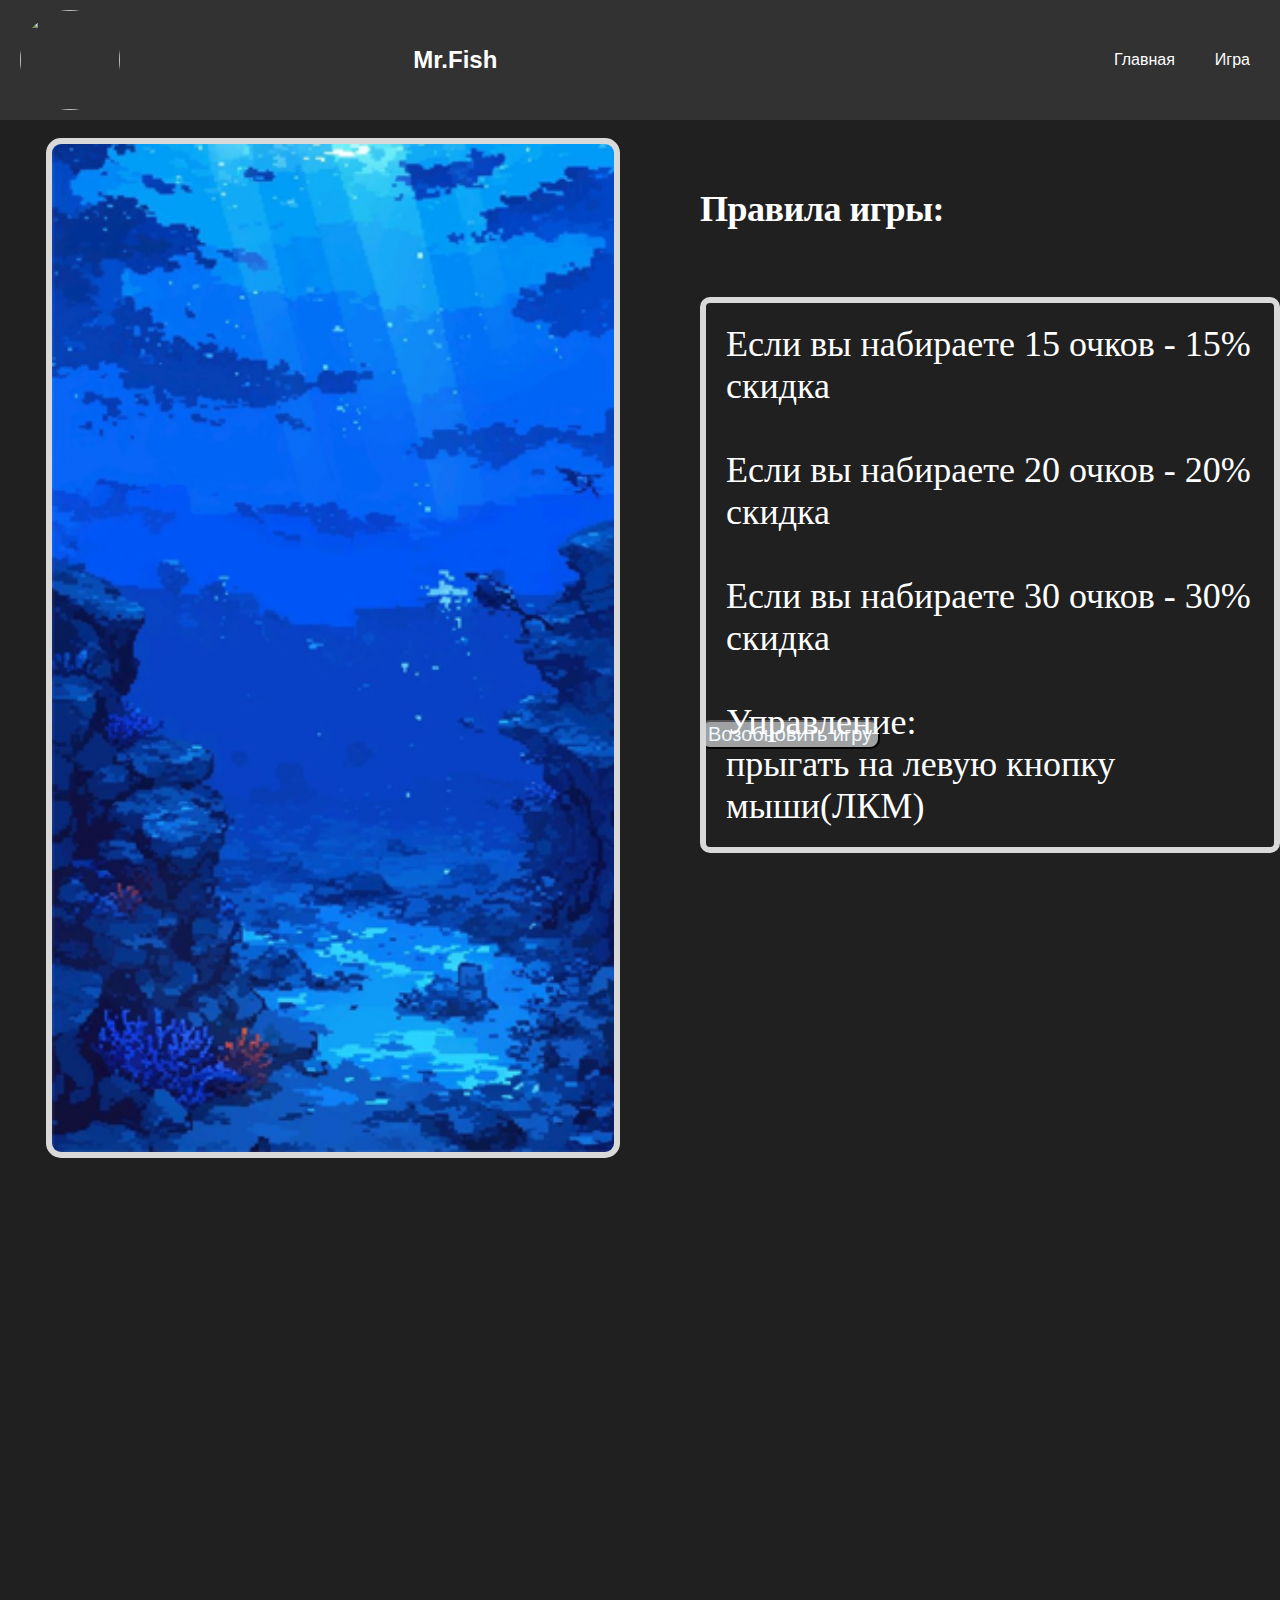
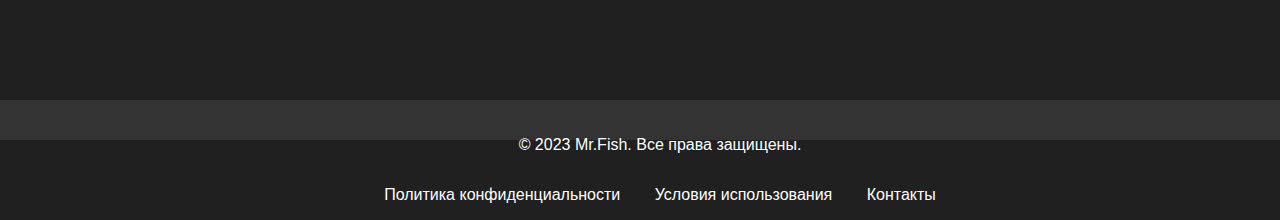
==== bird.html @ ad5da6eb "Update bird.html" ====
<!DOCTYPE html>
<html lang="en">
<head>
    <meta charset="UTF-8">
    <meta name="viewport" content="width=device-width, initial-scale=1.0">
    <link rel="stylesheet" href="styleBird.css">
    <title>Document</title>
</head>
<body>
    <header class="site-header">
        <img class="img" src="img/avatar.png" alt="">
        <div class="logo">Mr.Fish</div>
        <div class="burger-menu">
            <span></span>
        </div>
        <nav class="navigation">
            <ul>
                <li><a href="index.html">Главная</a></li>
                <li><a href="bird.html">Игра</a></li>
            </ul>
        </nav>
    </header>
    <button class="reload" onclick="reloadPage()">Возобновить игру</button>
    <h1 class="zagol">Правила игры:</h1>
    <p class="zagol2">Если вы набираете 15 очков -  15% скидка<br>
        <br>
        Если вы набираете 20 очков -  20% скидка<br>
        <br>
        Если вы набираете 30 очков -  30% скидка<br>
        <br>
        Управление:<br>
        прыгать на левую кнопку мыши(ЛКМ)</p>
    <canvas class="flappybird" id="flappybird" width="288" height="512"></canvas>
    <footer class="site-footer">
        <div class="footer-content">
            <p>&copy; 2023 Mr.Fish. Все права защищены.</p>
            <nav class="footer-navigation">
                <ul>
                    <li><a href="#privacy">Политика конфиденциальности</a></li>
                    <li><a href="#terms">Условия использования</a></li>
                    <li><a href="#contact">Контакты</a></li>
                </ul>
            </nav>
        </div>
    </footer>
    <script src='bird.js'></script>
</body>
</html>
---- styleBird.css ----
body {
    margin: 0;
    font-family: Arial, sans-serif;
    background-color: #202020;
}

.site-header {
    background-color: #323232; /* Цвет фона */
    color: white; /* Цвет текста */
    display: flex;
    justify-content: space-between;
    align-items: center;
    padding: 10px 20px;
}

.flappybird{
    width: 100vw;
    height: 100vh;
}

.reload{
    position: relative;
    border-radius: 10px;
    left: 700px;
    top: 600px;
    background-color: rgb(159, 161, 162);
    font-size: 20px;
    color: aliceblue;
}

.logo {
    font-size: 24px;
    font-weight: bold;
}

.navigation ul {
    list-style-type: none; /* Убираем маркеры */
    margin: 0;
    padding: 0;
    display: flex;
}

.navigation li {
    margin-left: 20px; /* Отступ между пунктами меню */
}

.navigation a {
    color: white; /* Цвет ссылок */
    text-decoration: none; /* Убираем подчеркивание */
    padding: 5px 10px; /* Отступы внутри ссылки */
    transition: background-color 0.3s; /* Плавный переход цвета фона */
}

.navigation a:hover {
    background-color: rgba(255, 255, 255, 0.2); /* Цвет фона при наведении */
}

.img{
    width: 100px;
    height: 100px;
    border-radius: 100px;
}

.flappybird{
    position: absolute;
    width: 664px;
    height: 1076px;
    left: 46px;
    top: 138px;

    background: #D9D9D9;
    border-radius: 31px;

    box-sizing: border-box;

    position: absolute;
    width: 574px;
    height: 1020px;
    border: 6px solid #D9D9D9;
    border-radius: 15px;

}

.zagol{
    position: absolute;
    width: 281px;
    height: 40px;
    left: 700px;
    top: 161px;
    font-family: 'Manrope';
    font-style: normal;
    font-weight: 700;
    font-size: 36px;
    line-height: 49px;
    letter-spacing: -0.5px;
    color: white;


}

.zagol2{
    position: absolute;
    padding: 20px;
    left: 700px;
    top: 261px;
    font-family: 'Manrope';
    font-size: 36px;
    color: white;
    border-radius: 10px;
    border: 6px solid #D9D9D9;
}

.site-footer {
    background-color: #333; /* Цвет фона футера */
    color: #fff; /* Цвет текста */
    padding: 20px; /* Отступы внутри футера */
    text-align: center; /* Выравнивание текста по центру */
    position: relative; /* Для правильного позиционирования */
    bottom: 0; /* Привязка к низу страницы */
    width: 100%; /* Ширина на всю ширину экрана */
    position: absolute;
    top: 1700px;
}

.footer-content {
    display: flex;
    flex-direction: column;
    align-items: center; /* Центрирование содержимого по горизонтали */
}

.footer-navigation ul {
    list-style-type: none; /* Убираем маркеры списка */
    padding: 0; /* Убираем отступы */
}

.footer-navigation li {
    display: inline; /* Располагаем элементы списка в строку */
    margin: 0 15px; /* Отступы между элементами списка */
}

.footer-navigation a {
    color: #fff; /* Цвет ссылок */
    text-decoration: none; /* Убираем подчеркивание */
}

.footer-navigation a:hover {
    text-decoration: underline; /* Подчеркивание при наведении */
}

@media (max-width: 768px) {
    body {
        padding: 0 10px; /* Отступы по бокам */
    }

    .site-header {
        flex-direction: column; /* Вертикальное расположение элементов */
        padding: 10px; /* Уменьшаем отступы */
    }

    .flappybird{
        position: absolute;
        width: 464px;
        height: 1076px;
        left: 25px;
        top: 208px;
    
        background: #D9D9D9;
        border-radius: 31px;
    
        box-sizing: border-box;
    
        position: absolute;
        width: 574px;
        height: 920px;
        border: 6px solid #D9D9D9;
        border-radius: 15px;
    
    }

    .zagol{
        position: absolute;
        width: 281px;
        height: 40px;
        left: 25px;
        top: 1161px;
        font-family: 'Manrope';
        font-style: normal;
        font-weight: 700;
        font-size: 36px;
        line-height: 49px;
        letter-spacing: -0.5px;
        color: white;
    
    
    }
    
    .zagol2{
        position: absolute;
        padding: 20px;
        left: 1px;
        top: 1241px;
        font-family: 'Manrope';
        font-size: 36px;
        color: white;
        border-radius: 10px;
        border: 6px solid #D9D9D9;
    }

    .reload{
        position: relative;
        border-radius: 10px;
        left: 140px;
        top: 8px;
        background-color: rgb(159, 161, 162);
        font-size: 20px;
        color: aliceblue;
    }

    .site-footer {
        position: relative; /* Изменяем позиционирование футера */
        top: 1780px; /* Убираем смещение по вертикали */
        padding: 10px; /* Уменьшаем отступы внутри футера */
    }
}
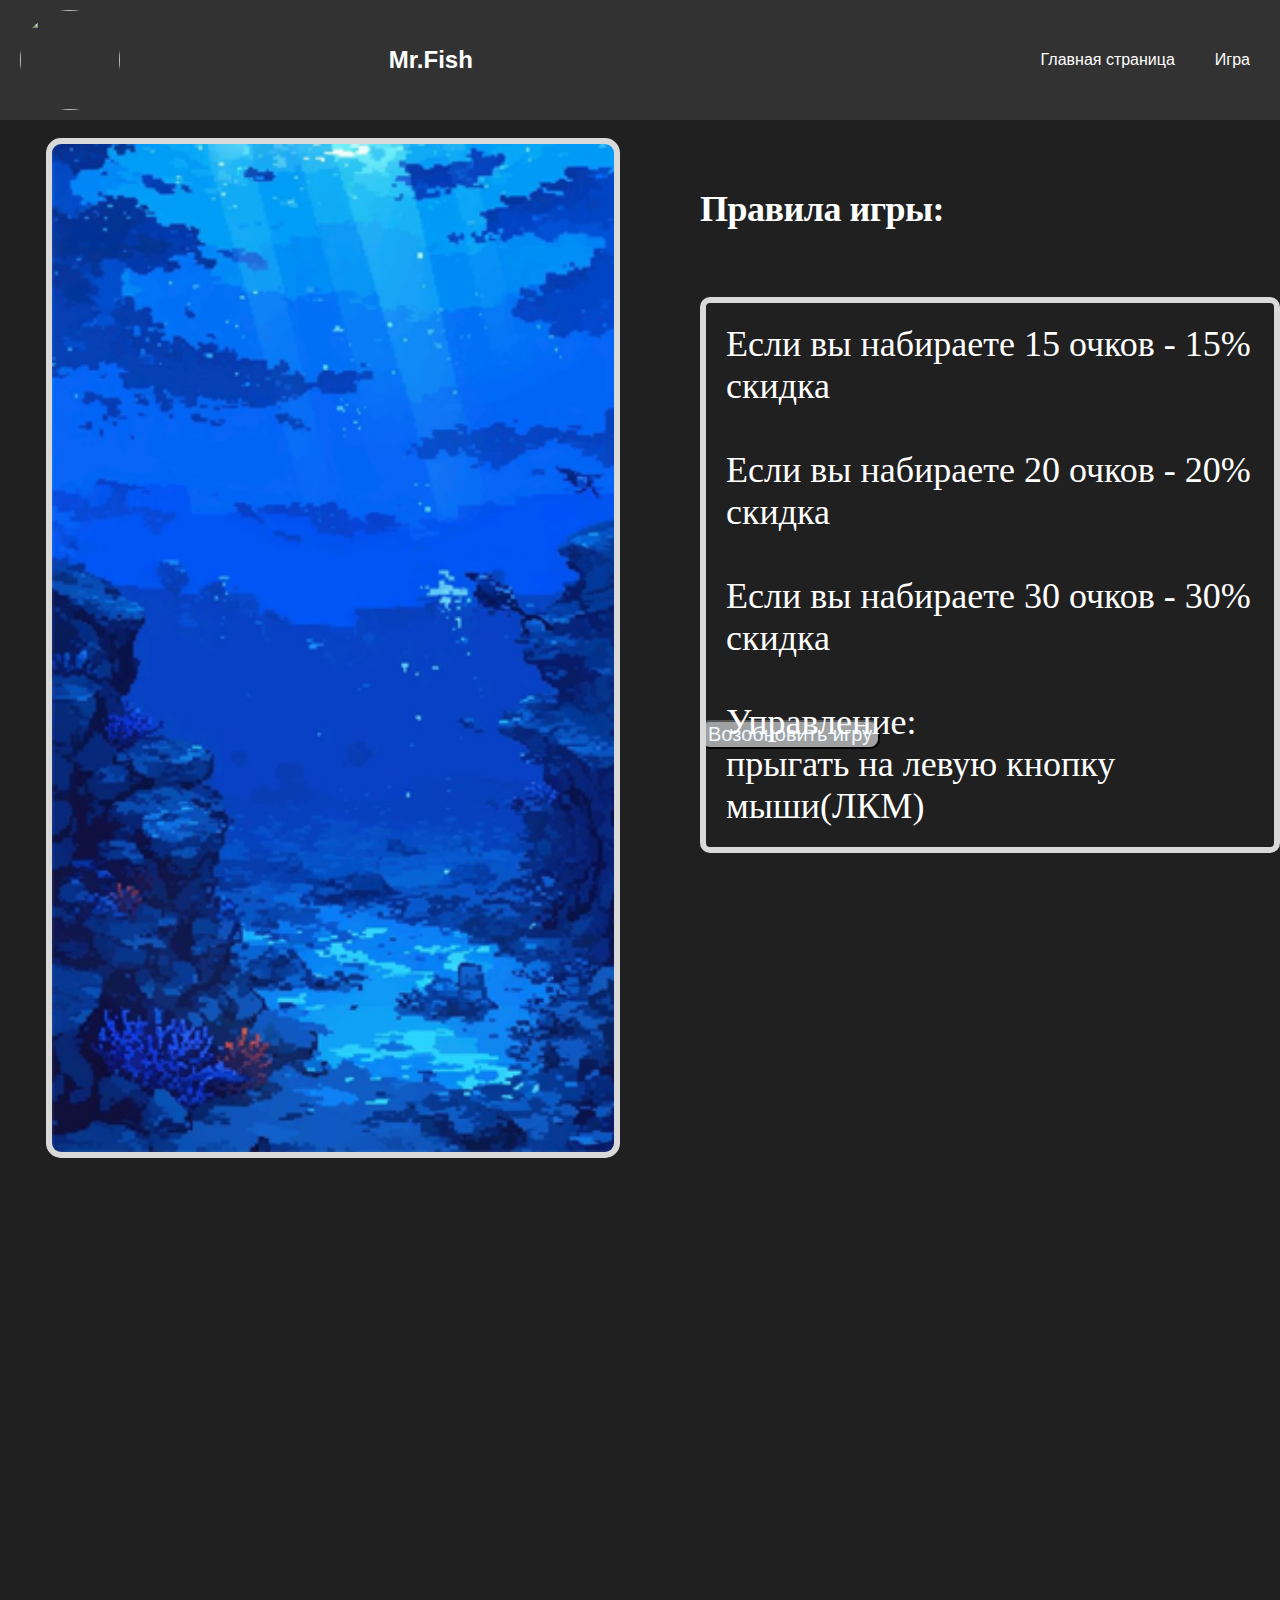
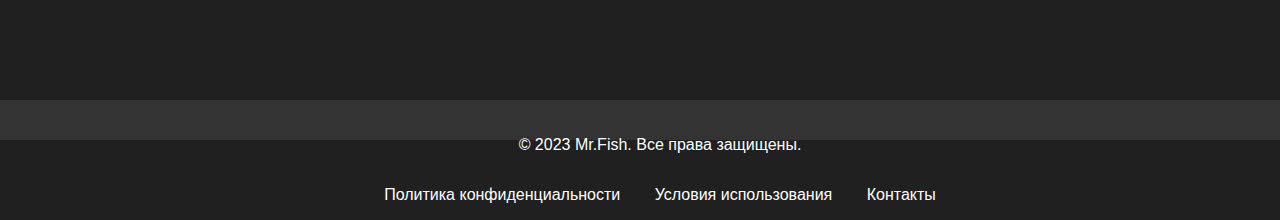
==== commit bc29867b: "Update bird.html" ====
--- a/bird.html
+++ b/bird.html
@@ -15,7 +15,7 @@
         </div>
         <nav class="navigation">
             <ul>
-                <li><a href="index.html">Главная</a></li>
+                <li><a href="index.html">Главная страница</a></li>
                 <li><a href="bird.html">Игра</a></li>
             </ul>
         </nav>
